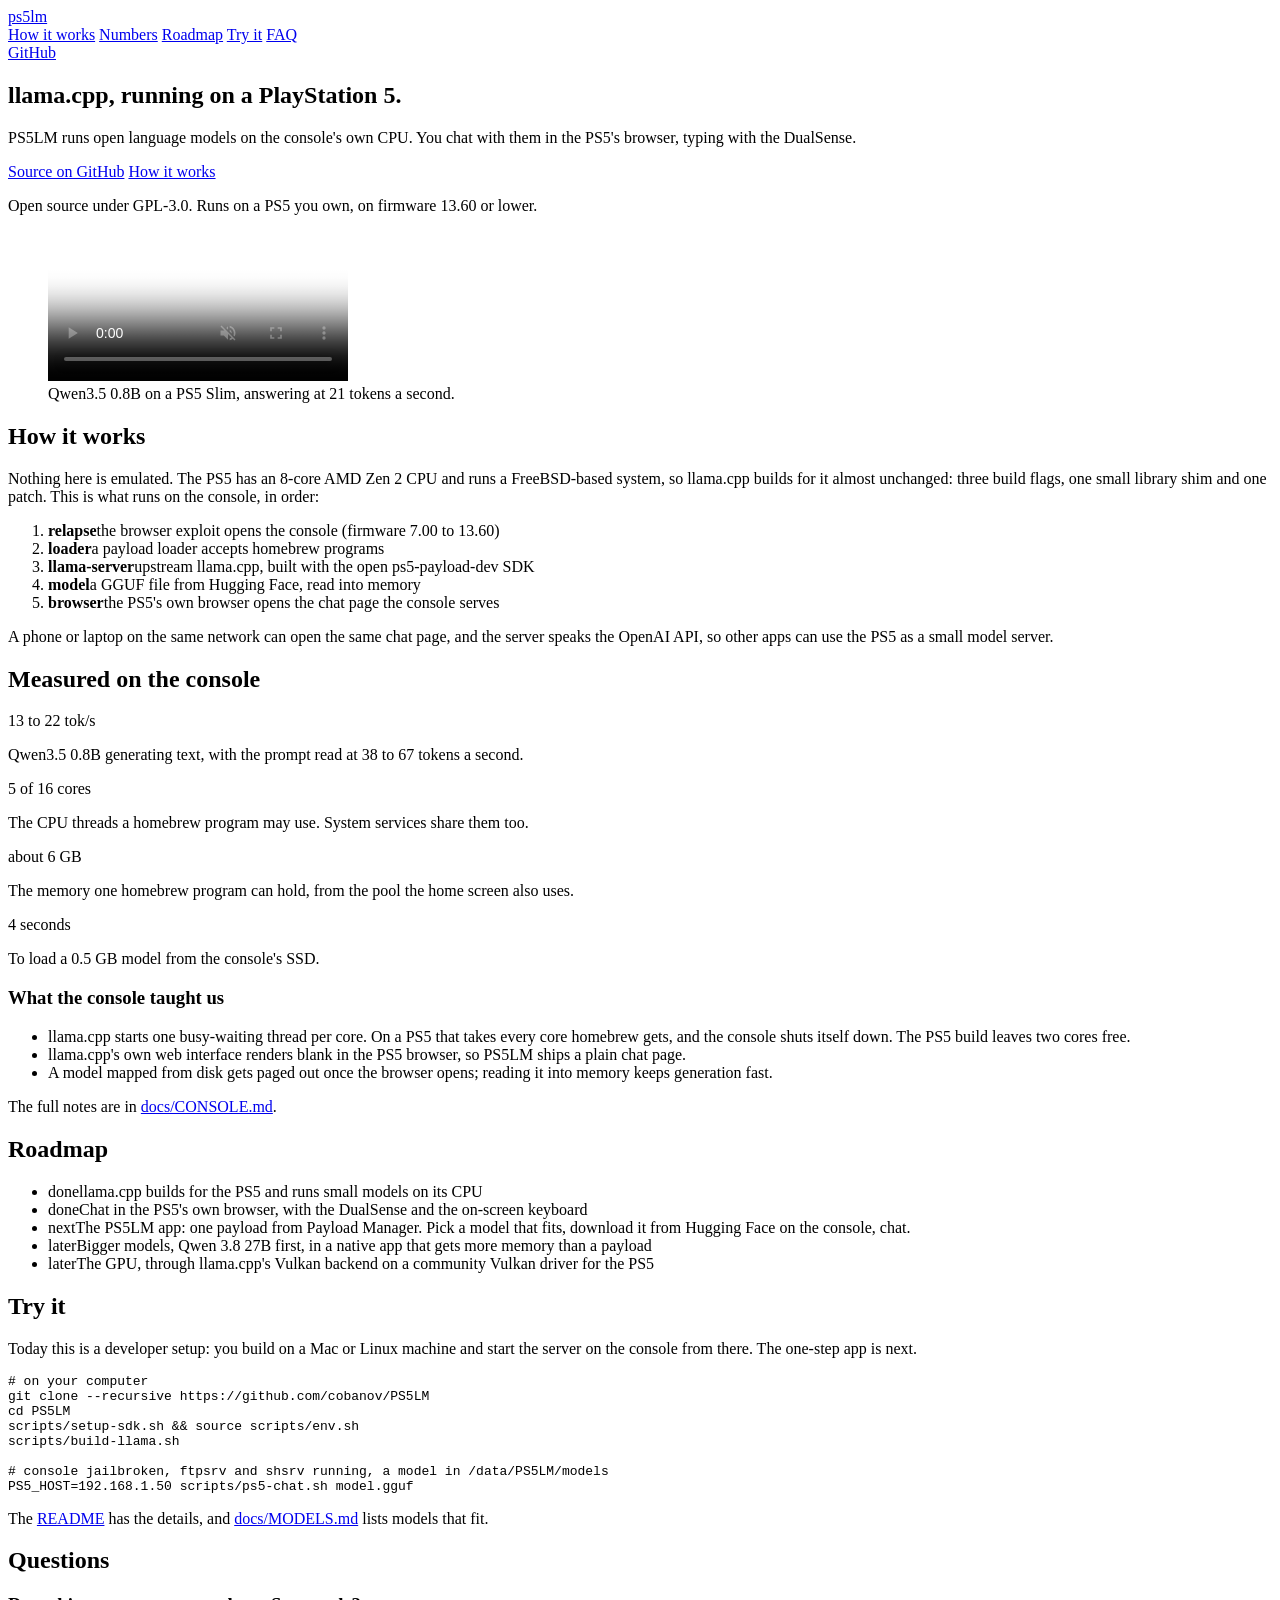
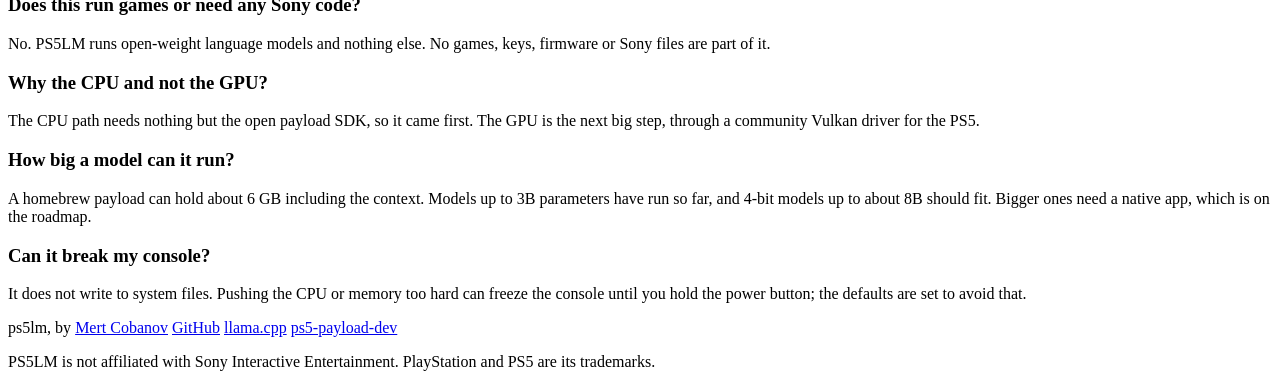
==== site/index.html @ 4dad72d2 "Add the project site and the demo video site/ is ps5lm.cobanov.dev on Cloudflare Pages: the demo vid" ====
<!doctype html>
<html lang="en">
<head>
<meta charset="utf-8">
<meta name="viewport" content="width=device-width, initial-scale=1">
<title>PS5LM: llama.cpp on a PlayStation 5</title>
<meta name="description" content="PS5LM ports llama.cpp to the PlayStation 5. Open language models run on the console's own CPU, and you chat with them in the PS5's browser.">
<meta name="theme-color" content="#0e0e14">
<link rel="canonical" href="https://ps5lm.cobanov.dev/">
<link rel="preload" as="font" type="font/woff2" href="/assets/fonts/recursive-sans-v1.woff2" crossorigin>
<link rel="preload" as="font" type="font/woff2" href="/assets/fonts/recursive-mono-v1.woff2" crossorigin>
<link rel="stylesheet" href="/assets/style.css?v=1">
<meta property="og:type" content="website">
<meta property="og:url" content="https://ps5lm.cobanov.dev/">
<meta property="og:title" content="PS5LM: llama.cpp on a PlayStation 5">
<meta property="og:description" content="Open language models running on the PS5's own CPU, with a chat page in the console's browser. Open source, GPL-3.0.">
<meta property="og:image" content="https://ps5lm.cobanov.dev/media/og.jpg">
<meta property="og:image:width" content="1200">
<meta property="og:image:height" content="630">
<meta name="twitter:card" content="summary_large_image">
</head>
<body>
<header class="site-header">
  <div class="wrap nav">
    <a class="brand" href="/">ps5lm</a>
    <span class="nav-spacer"></span>
    <nav class="nav-links" aria-label="Primary">
      <a href="#how">How it works</a>
      <a href="#numbers">Numbers</a>
      <a href="#roadmap">Roadmap</a>
      <a href="#try">Try it</a>
      <a href="#faq">FAQ</a>
    </nav>
    <a class="btn" href="https://github.com/cobanov/PS5LM">GitHub</a>
  </div>
</header>

<main>
  <section class="hero">
    <div class="wrap hero-grid">
      <div>
        <h1 class="display">llama.cpp, running on a PlayStation 5.</h1>
        <p class="lede">PS5LM runs open language models on the console's own CPU. You chat with them in the PS5's browser, typing with the DualSense.</p>
        <div class="cta">
          <a class="btn btn-primary" href="https://github.com/cobanov/PS5LM">Source on GitHub</a>
          <a class="btn" href="#how">How it works</a>
        </div>
        <p class="hero-note">Open source under GPL-3.0. Runs on a PS5 you own, on firmware 13.60 or lower.</p>
      </div>
      <figure class="demo">
        <video id="demo" src="/media/ps5lm-demo.mp4" poster="/media/poster.jpg" muted loop playsinline preload="metadata"
          aria-label="A PS5 on a TV: someone types with a DualSense in the PS5 browser, and Qwen3.5 answers, including a haiku about the PS5."></video>
        <figcaption>Qwen3.5 0.8B on a PS5 Slim, answering at 21 tokens a second.</figcaption>
      </figure>
    </div>
  </section>

  <section id="how">
    <div class="wrap">
      <h2>How it works</h2>
      <p>Nothing here is emulated. The PS5 has an 8-core AMD Zen 2 CPU and runs a FreeBSD-based system, so llama.cpp builds for it almost unchanged: three build flags, one small library shim and one patch. This is what runs on the console, in order:</p>
      <div class="panel">
        <ol class="chain">
          <li><b>relapse</b><span>the browser exploit opens the console (firmware 7.00 to 13.60)</span></li>
          <li><b>loader</b><span>a payload loader accepts homebrew programs</span></li>
          <li><b>llama-server</b><span>upstream llama.cpp, built with the open ps5-payload-dev SDK</span></li>
          <li><b>model</b><span>a GGUF file from Hugging Face, read into memory</span></li>
          <li><b>browser</b><span>the PS5's own browser opens the chat page the console serves</span></li>
        </ol>
      </div>
      <p>A phone or laptop on the same network can open the same chat page, and the server speaks the OpenAI API, so other apps can use the PS5 as a small model server.</p>
    </div>
  </section>

  <section id="numbers">
    <div class="wrap">
      <h2>Measured on the console</h2>
      <div class="grid">
        <div class="stat">
          <p class="value">13 to 22 tok/s</p>
          <p>Qwen3.5 0.8B generating text, with the prompt read at 38 to 67 tokens a second.</p>
        </div>
        <div class="stat">
          <p class="value">5 of 16 cores</p>
          <p>The CPU threads a homebrew program may use. System services share them too.</p>
        </div>
        <div class="stat">
          <p class="value">about 6 GB</p>
          <p>The memory one homebrew program can hold, from the pool the home screen also uses.</p>
        </div>
        <div class="stat">
          <p class="value">4 seconds</p>
          <p>To load a 0.5 GB model from the console's SSD.</p>
        </div>
      </div>
      <h3 class="lessons">What the console taught us</h3>
      <ul>
        <li>llama.cpp starts one busy-waiting thread per core. On a PS5 that takes every core homebrew gets, and the console shuts itself down. The PS5 build leaves two cores free.</li>
        <li>llama.cpp's own web interface renders blank in the PS5 browser, so PS5LM ships a plain chat page.</li>
        <li>A model mapped from disk gets paged out once the browser opens; reading it into memory keeps generation fast.</li>
      </ul>
      <p>The full notes are in <a href="https://github.com/cobanov/PS5LM/blob/main/docs/CONSOLE.md">docs/CONSOLE.md</a>.</p>
    </div>
  </section>

  <section id="roadmap">
    <div class="wrap">
      <h2>Roadmap</h2>
      <ul class="roadmap">
        <li><span class="state done">done</span><span>llama.cpp builds for the PS5 and runs small models on its CPU</span></li>
        <li><span class="state done">done</span><span>Chat in the PS5's own browser, with the DualSense and the on-screen keyboard</span></li>
        <li><span class="state">next</span><span>The PS5LM app: one payload from Payload Manager. Pick a model that fits, download it from Hugging Face on the console, chat.</span></li>
        <li><span class="state">later</span><span>Bigger models, Qwen 3.8 27B first, in a native app that gets more memory than a payload</span></li>
        <li><span class="state">later</span><span>The GPU, through llama.cpp's Vulkan backend on a community Vulkan driver for the PS5</span></li>
      </ul>
    </div>
  </section>

  <section id="try">
    <div class="wrap">
      <h2>Try it</h2>
      <p>Today this is a developer setup: you build on a Mac or Linux machine and start the server on the console from there. The one-step app is next.</p>
      <pre class="panel"><span class="dim"># on your computer</span>
git clone --recursive https://github.com/cobanov/PS5LM
cd PS5LM
scripts/setup-sdk.sh &amp;&amp; source scripts/env.sh
scripts/build-llama.sh

<span class="dim"># console jailbroken, ftpsrv and shsrv running, a model in /data/PS5LM/models</span>
PS5_HOST=192.168.1.50 scripts/ps5-chat.sh model.gguf</pre>
      <p>The <a href="https://github.com/cobanov/PS5LM#readme">README</a> has the details, and <a href="https://github.com/cobanov/PS5LM/blob/main/docs/MODELS.md">docs/MODELS.md</a> lists models that fit.</p>
    </div>
  </section>

  <section id="faq" class="faq">
    <div class="wrap">
      <h2>Questions</h2>
      <h3>Does this run games or need any Sony code?</h3>
      <p>No. PS5LM runs open-weight language models and nothing else. No games, keys, firmware or Sony files are part of it.</p>
      <h3>Why the CPU and not the GPU?</h3>
      <p>The CPU path needs nothing but the open payload SDK, so it came first. The GPU is the next big step, through a community Vulkan driver for the PS5.</p>
      <h3>How big a model can it run?</h3>
      <p>A homebrew payload can hold about 6 GB including the context. Models up to 3B parameters have run so far, and 4-bit models up to about 8B should fit. Bigger ones need a native app, which is on the roadmap.</p>
      <h3>Can it break my console?</h3>
      <p>It does not write to system files. Pushing the CPU or memory too hard can freeze the console until you hold the power button; the defaults are set to avoid that.</p>
    </div>
  </section>
</main>

<footer class="site-footer">
  <div class="wrap">
    <div class="foot-row">
      <span>ps5lm, by <a href="https://cobanov.dev">Mert Cobanov</a></span>
      <a href="https://github.com/cobanov/PS5LM">GitHub</a>
      <a href="https://github.com/ggml-org/llama.cpp">llama.cpp</a>
      <a href="https://github.com/ps5-payload-dev">ps5-payload-dev</a>
    </div>
    <p>PS5LM is not affiliated with Sony Interactive Entertainment. PlayStation and PS5 are its trademarks.</p>
  </div>
</footer>

<script>
  (function () {
    var video = document.getElementById('demo');
    var still = window.matchMedia && window.matchMedia('(prefers-reduced-motion: reduce)').matches;
    if (still) {
      video.setAttribute('controls', '');
      return;
    }
    video.autoplay = true;
    var p = video.play();
    if (p && p.catch) p.catch(function () { video.setAttribute('controls', ''); });
    video.addEventListener('click', function () { if (video.paused) video.play(); else video.pause(); });
  })();
</script>
</body>
</html>
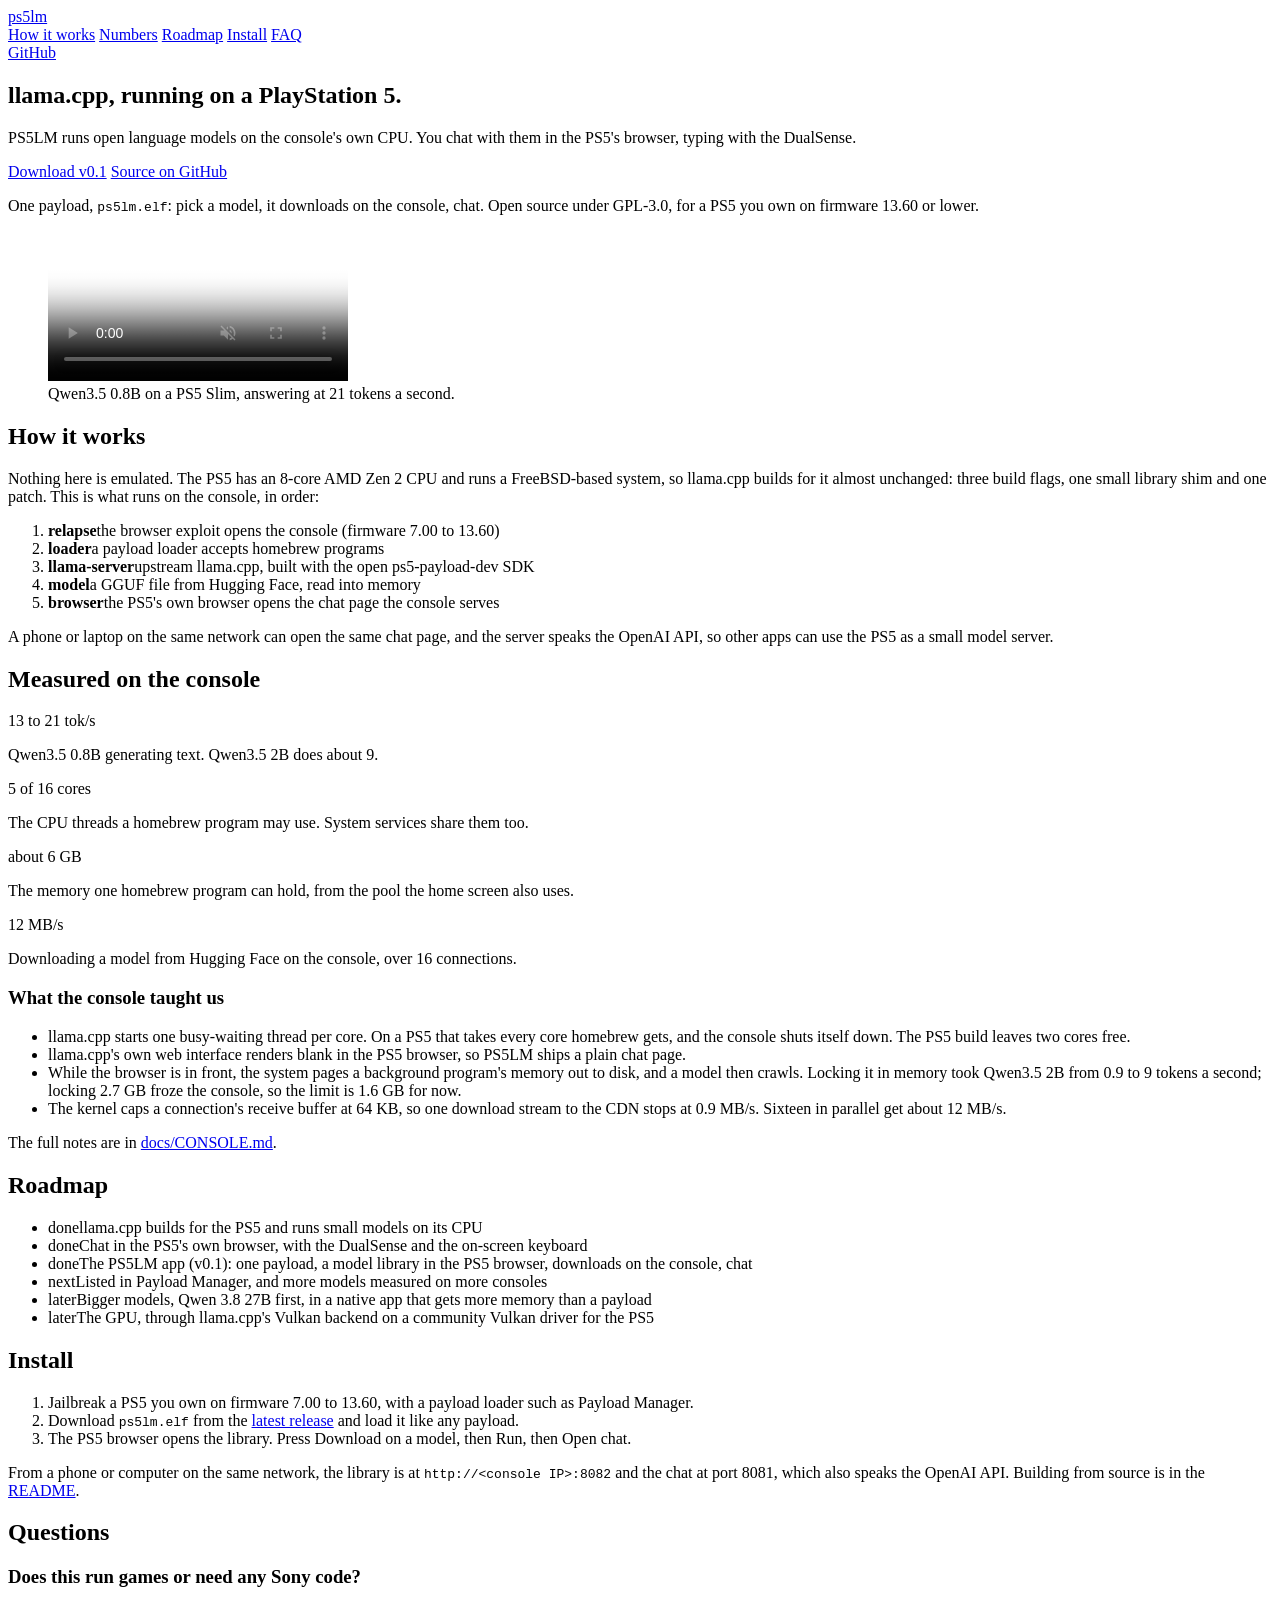
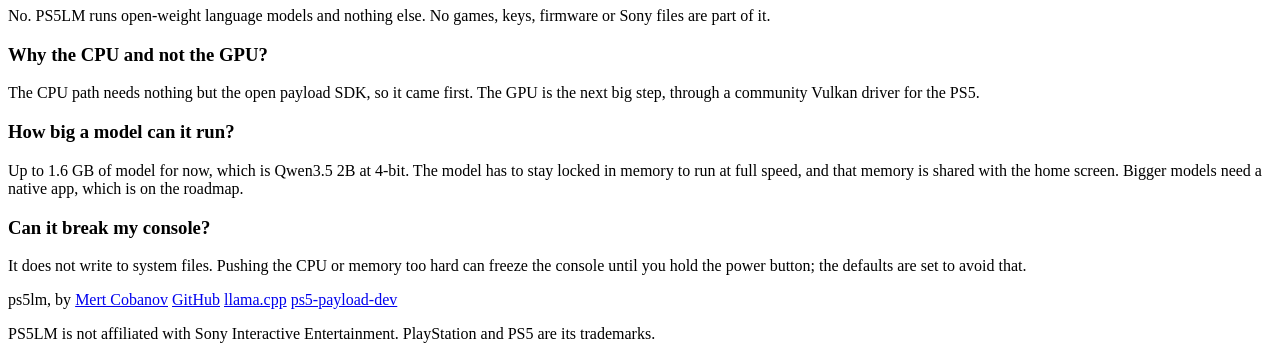
==== commit 6fccd547: "Site: v0.1 download, install steps and the new measurements The hero links to the latest release; Tr" ====
--- a/site/index.html
+++ b/site/index.html
@@ -9,7 +9,7 @@
 <link rel="canonical" href="https://ps5lm.cobanov.dev/">
 <link rel="preload" as="font" type="font/woff2" href="/assets/fonts/recursive-sans-v1.woff2" crossorigin>
 <link rel="preload" as="font" type="font/woff2" href="/assets/fonts/recursive-mono-v1.woff2" crossorigin>
-<link rel="stylesheet" href="/assets/style.css?v=1">
+<link rel="stylesheet" href="/assets/style.css?v=2">
 <meta property="og:type" content="website">
 <meta property="og:url" content="https://ps5lm.cobanov.dev/">
 <meta property="og:title" content="PS5LM: llama.cpp on a PlayStation 5">
@@ -28,7 +28,7 @@
       <a href="#how">How it works</a>
       <a href="#numbers">Numbers</a>
       <a href="#roadmap">Roadmap</a>
-      <a href="#try">Try it</a>
+      <a href="#install">Install</a>
       <a href="#faq">FAQ</a>
     </nav>
     <a class="btn" href="https://github.com/cobanov/PS5LM">GitHub</a>
@@ -42,10 +42,10 @@
         <h1 class="display">llama.cpp, running on a PlayStation 5.</h1>
         <p class="lede">PS5LM runs open language models on the console's own CPU. You chat with them in the PS5's browser, typing with the DualSense.</p>
         <div class="cta">
-          <a class="btn btn-primary" href="https://github.com/cobanov/PS5LM">Source on GitHub</a>
-          <a class="btn" href="#how">How it works</a>
+          <a class="btn btn-primary" href="https://github.com/cobanov/PS5LM/releases/latest">Download v0.1</a>
+          <a class="btn" href="https://github.com/cobanov/PS5LM">Source on GitHub</a>
         </div>
-        <p class="hero-note">Open source under GPL-3.0. Runs on a PS5 you own, on firmware 13.60 or lower.</p>
+        <p class="hero-note">One payload, <code>ps5lm.elf</code>: pick a model, it downloads on the console, chat. Open source under GPL-3.0, for a PS5 you own on firmware 13.60 or lower.</p>
       </div>
       <figure class="demo">
         <video id="demo" src="/media/ps5lm-demo.mp4" poster="/media/poster.jpg" muted loop playsinline preload="metadata"
@@ -77,8 +77,8 @@
       <h2>Measured on the console</h2>
       <div class="grid">
         <div class="stat">
-          <p class="value">13 to 22 tok/s</p>
-          <p>Qwen3.5 0.8B generating text, with the prompt read at 38 to 67 tokens a second.</p>
+          <p class="value">13 to 21 tok/s</p>
+          <p>Qwen3.5 0.8B generating text. Qwen3.5 2B does about 9.</p>
         </div>
         <div class="stat">
           <p class="value">5 of 16 cores</p>
@@ -89,15 +89,16 @@
           <p>The memory one homebrew program can hold, from the pool the home screen also uses.</p>
         </div>
         <div class="stat">
-          <p class="value">4 seconds</p>
-          <p>To load a 0.5 GB model from the console's SSD.</p>
+          <p class="value">12 MB/s</p>
+          <p>Downloading a model from Hugging Face on the console, over 16 connections.</p>
         </div>
       </div>
       <h3 class="lessons">What the console taught us</h3>
       <ul>
         <li>llama.cpp starts one busy-waiting thread per core. On a PS5 that takes every core homebrew gets, and the console shuts itself down. The PS5 build leaves two cores free.</li>
         <li>llama.cpp's own web interface renders blank in the PS5 browser, so PS5LM ships a plain chat page.</li>
-        <li>A model mapped from disk gets paged out once the browser opens; reading it into memory keeps generation fast.</li>
+        <li>While the browser is in front, the system pages a background program's memory out to disk, and a model then crawls. Locking it in memory took Qwen3.5 2B from 0.9 to 9 tokens a second; locking 2.7 GB froze the console, so the limit is 1.6 GB for now.</li>
+        <li>The kernel caps a connection's receive buffer at 64 KB, so one download stream to the CDN stops at 0.9 MB/s. Sixteen in parallel get about 12 MB/s.</li>
       </ul>
       <p>The full notes are in <a href="https://github.com/cobanov/PS5LM/blob/main/docs/CONSOLE.md">docs/CONSOLE.md</a>.</p>
     </div>
@@ -109,26 +110,23 @@
       <ul class="roadmap">
         <li><span class="state done">done</span><span>llama.cpp builds for the PS5 and runs small models on its CPU</span></li>
         <li><span class="state done">done</span><span>Chat in the PS5's own browser, with the DualSense and the on-screen keyboard</span></li>
-        <li><span class="state">next</span><span>The PS5LM app: one payload from Payload Manager. Pick a model that fits, download it from Hugging Face on the console, chat.</span></li>
+        <li><span class="state done">done</span><span>The PS5LM app (v0.1): one payload, a model library in the PS5 browser, downloads on the console, chat</span></li>
+        <li><span class="state">next</span><span>Listed in Payload Manager, and more models measured on more consoles</span></li>
         <li><span class="state">later</span><span>Bigger models, Qwen 3.8 27B first, in a native app that gets more memory than a payload</span></li>
         <li><span class="state">later</span><span>The GPU, through llama.cpp's Vulkan backend on a community Vulkan driver for the PS5</span></li>
       </ul>
     </div>
   </section>
 
-  <section id="try">
+  <section id="install">
     <div class="wrap">
-      <h2>Try it</h2>
-      <p>Today this is a developer setup: you build on a Mac or Linux machine and start the server on the console from there. The one-step app is next.</p>
-      <pre class="panel"><span class="dim"># on your computer</span>
-git clone --recursive https://github.com/cobanov/PS5LM
-cd PS5LM
-scripts/setup-sdk.sh &amp;&amp; source scripts/env.sh
-scripts/build-llama.sh
-
-<span class="dim"># console jailbroken, ftpsrv and shsrv running, a model in /data/PS5LM/models</span>
-PS5_HOST=192.168.1.50 scripts/ps5-chat.sh model.gguf</pre>
-      <p>The <a href="https://github.com/cobanov/PS5LM#readme">README</a> has the details, and <a href="https://github.com/cobanov/PS5LM/blob/main/docs/MODELS.md">docs/MODELS.md</a> lists models that fit.</p>
+      <h2>Install</h2>
+      <ol class="steps-list">
+        <li>Jailbreak a PS5 you own on firmware 7.00 to 13.60, with a payload loader such as Payload Manager.</li>
+        <li>Download <code>ps5lm.elf</code> from the <a href="https://github.com/cobanov/PS5LM/releases/latest">latest release</a> and load it like any payload.</li>
+        <li>The PS5 browser opens the library. Press Download on a model, then Run, then Open chat.</li>
+      </ol>
+      <p>From a phone or computer on the same network, the library is at <code>http://&lt;console IP&gt;:8082</code> and the chat at port 8081, which also speaks the OpenAI API. Building from source is in the <a href="https://github.com/cobanov/PS5LM#readme">README</a>.</p>
     </div>
   </section>
 
@@ -140,7 +138,7 @@
       <h3>Why the CPU and not the GPU?</h3>
       <p>The CPU path needs nothing but the open payload SDK, so it came first. The GPU is the next big step, through a community Vulkan driver for the PS5.</p>
       <h3>How big a model can it run?</h3>
-      <p>A homebrew payload can hold about 6 GB including the context. Models up to 3B parameters have run so far, and 4-bit models up to about 8B should fit. Bigger ones need a native app, which is on the roadmap.</p>
+      <p>Up to 1.6 GB of model for now, which is Qwen3.5 2B at 4-bit. The model has to stay locked in memory to run at full speed, and that memory is shared with the home screen. Bigger models need a native app, which is on the roadmap.</p>
       <h3>Can it break my console?</h3>
       <p>It does not write to system files. Pushing the CPU or memory too hard can freeze the console until you hold the power button; the defaults are set to avoid that.</p>
     </div>
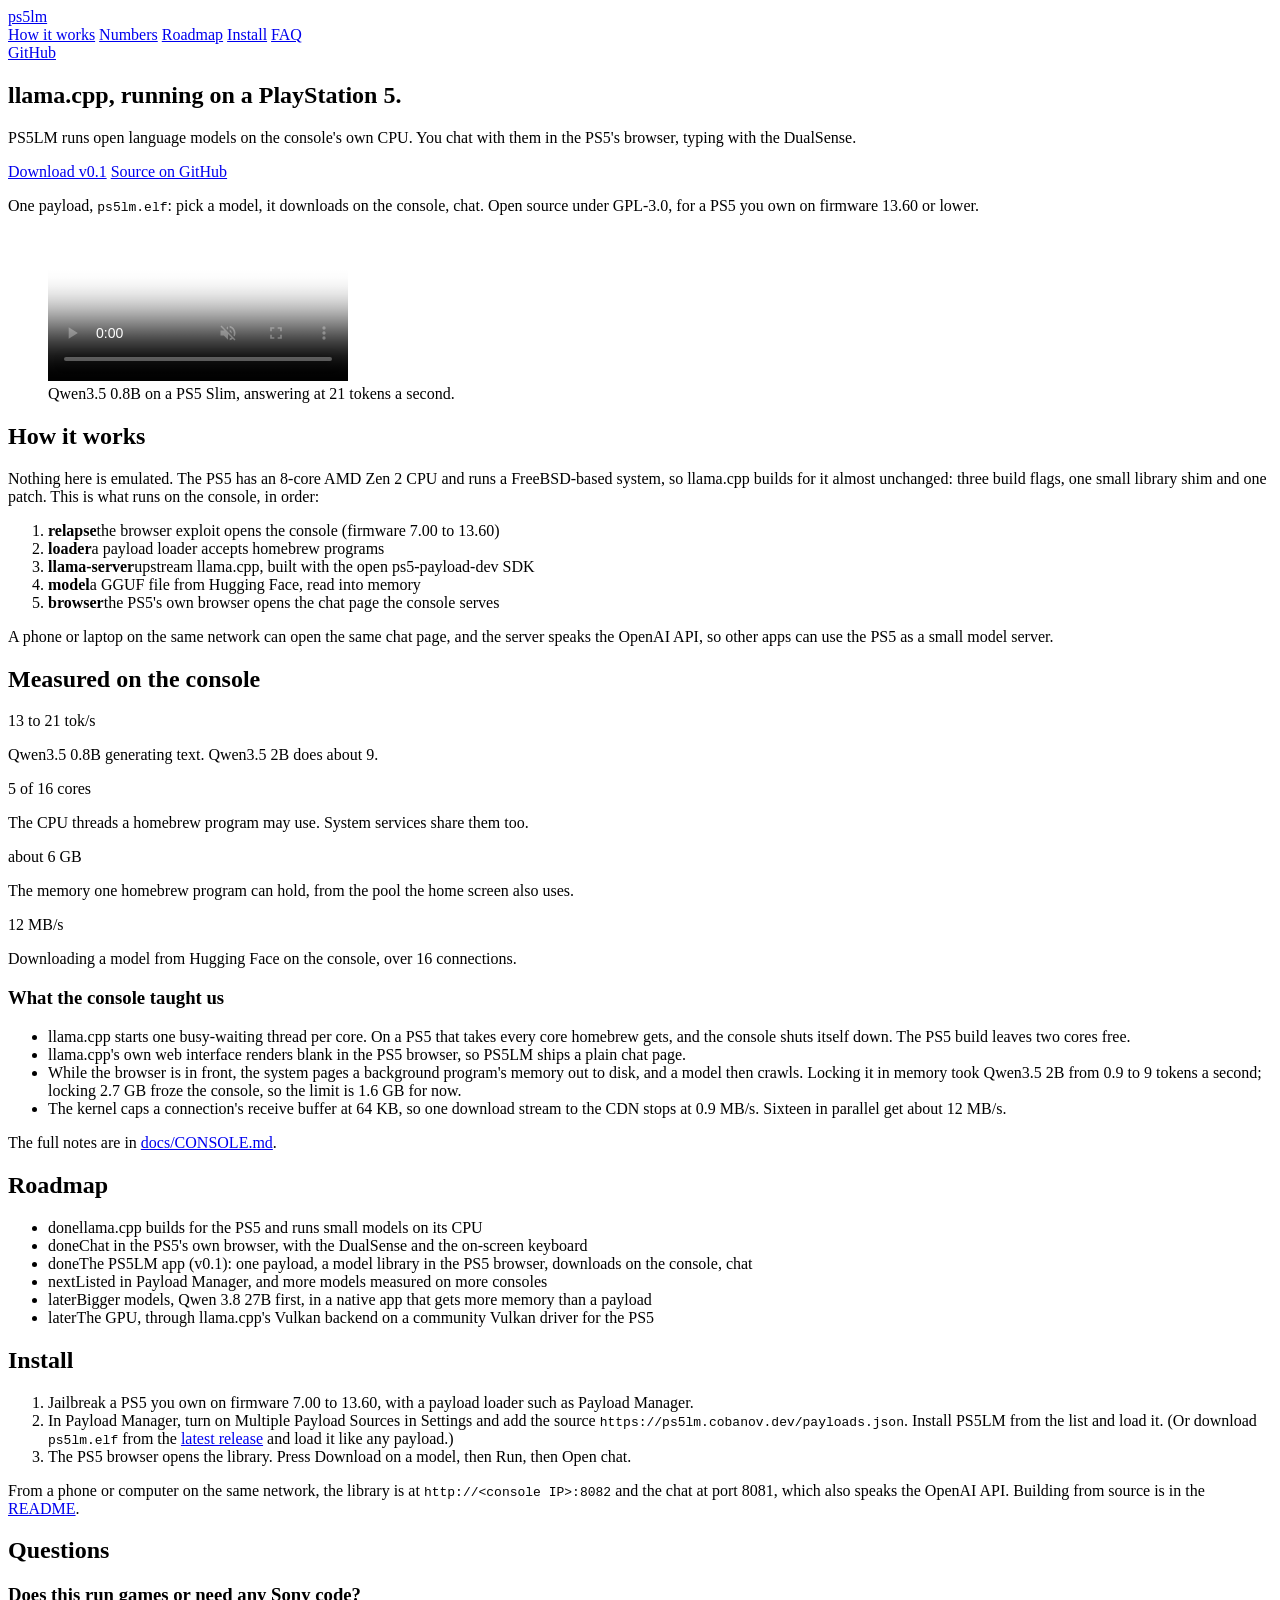
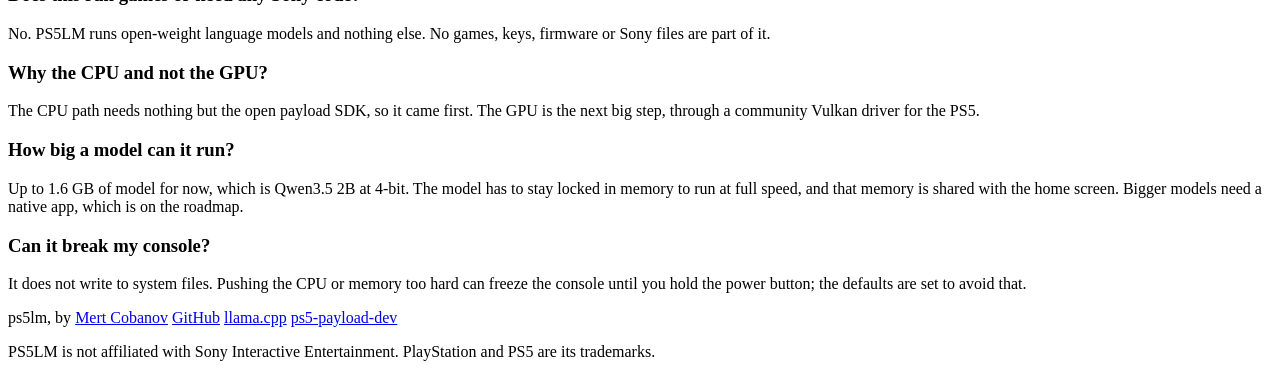
==== commit 86e52399: "Install PS5LM from Payload Manager through its own source site/payloads.json, served at https://ps5l" ====
--- a/site/index.html
+++ b/site/index.html
@@ -123,7 +123,7 @@
       <h2>Install</h2>
       <ol class="steps-list">
         <li>Jailbreak a PS5 you own on firmware 7.00 to 13.60, with a payload loader such as Payload Manager.</li>
-        <li>Download <code>ps5lm.elf</code> from the <a href="https://github.com/cobanov/PS5LM/releases/latest">latest release</a> and load it like any payload.</li>
+        <li>In Payload Manager, turn on Multiple Payload Sources in Settings and add the source <code>https://ps5lm.cobanov.dev/payloads.json</code>. Install PS5LM from the list and load it. (Or download <code>ps5lm.elf</code> from the <a href="https://github.com/cobanov/PS5LM/releases/latest">latest release</a> and load it like any payload.)</li>
         <li>The PS5 browser opens the library. Press Download on a model, then Run, then Open chat.</li>
       </ol>
       <p>From a phone or computer on the same network, the library is at <code>http://&lt;console IP&gt;:8082</code> and the chat at port 8081, which also speaks the OpenAI API. Building from source is in the <a href="https://github.com/cobanov/PS5LM#readme">README</a>.</p>
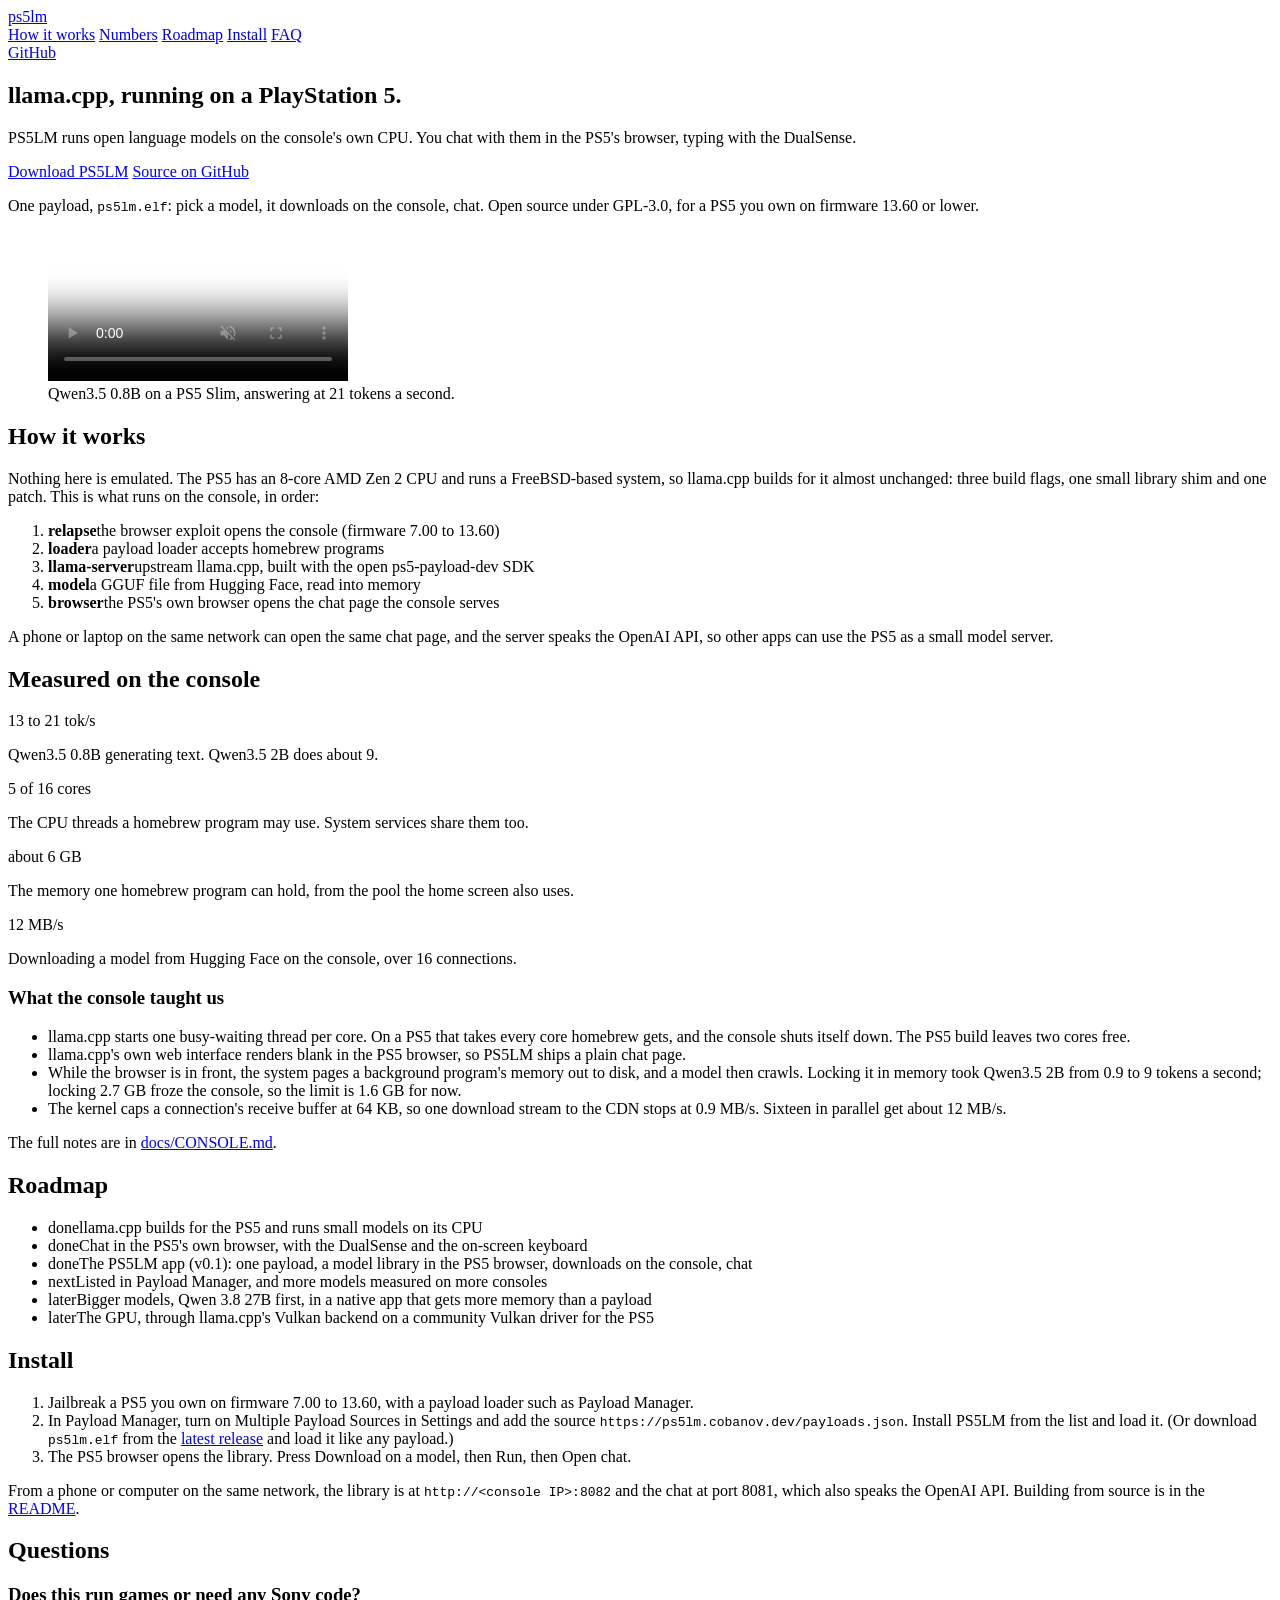
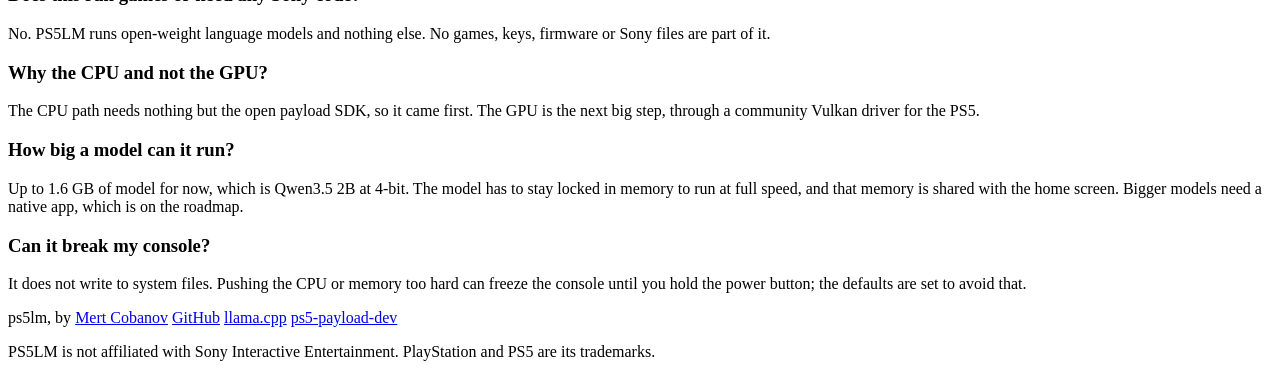
==== commit 256050fc: "Release v0.1.1 in the Payload Manager source; close out Phase 1.5 site/payloads.json points Payload " ====
--- a/site/index.html
+++ b/site/index.html
@@ -42,7 +42,7 @@
         <h1 class="display">llama.cpp, running on a PlayStation 5.</h1>
         <p class="lede">PS5LM runs open language models on the console's own CPU. You chat with them in the PS5's browser, typing with the DualSense.</p>
         <div class="cta">
-          <a class="btn btn-primary" href="https://github.com/cobanov/PS5LM/releases/latest">Download v0.1</a>
+          <a class="btn btn-primary" href="https://github.com/cobanov/PS5LM/releases/latest">Download PS5LM</a>
           <a class="btn" href="https://github.com/cobanov/PS5LM">Source on GitHub</a>
         </div>
         <p class="hero-note">One payload, <code>ps5lm.elf</code>: pick a model, it downloads on the console, chat. Open source under GPL-3.0, for a PS5 you own on firmware 13.60 or lower.</p>
